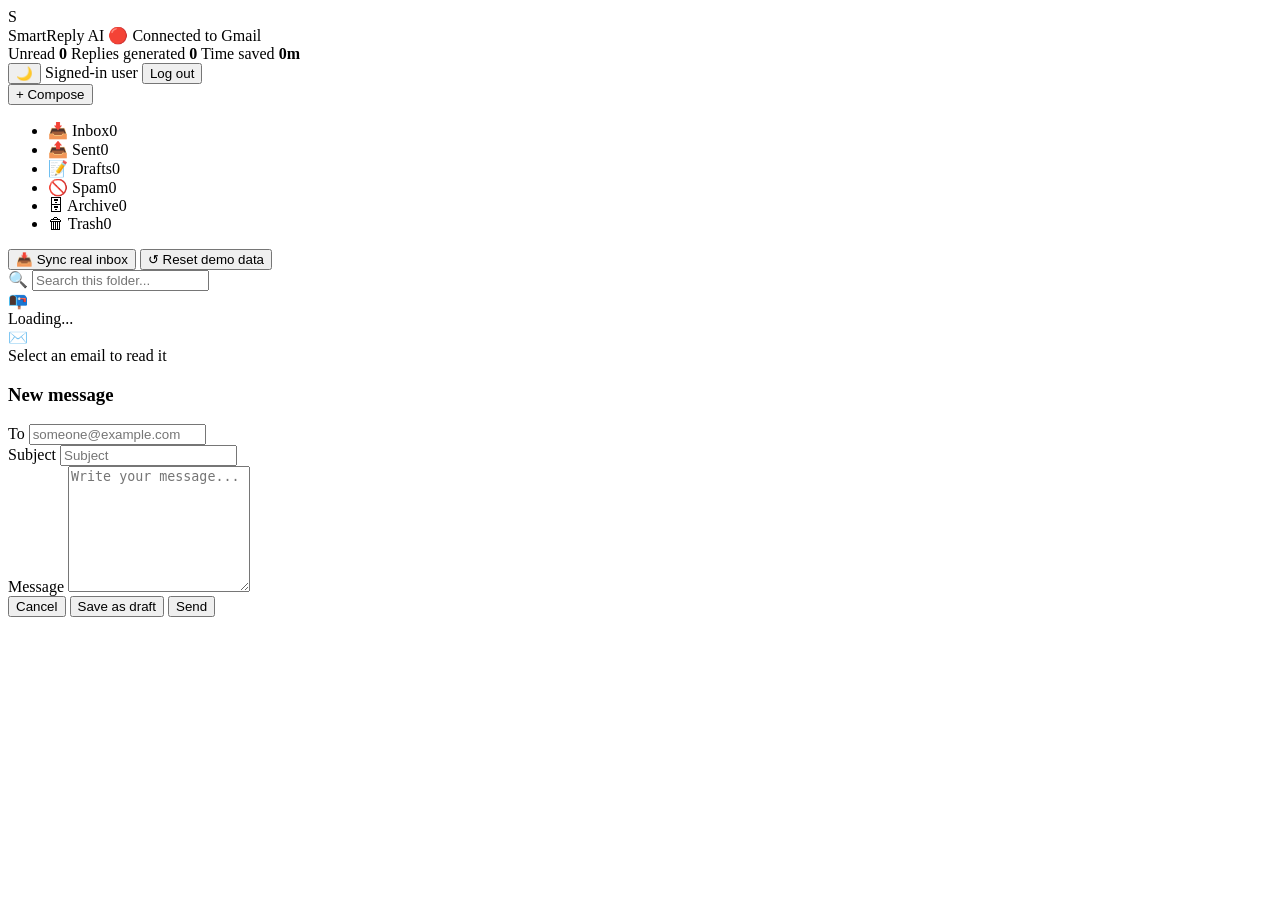
==== src/main/resources/templates/dashboard.html @ e0fdfcb8 "Initial commit: SmartReply AI - Java/Spring Boot email productivity app with Google OAuth2 login and" ====
<!DOCTYPE html>
<html lang="en" xmlns:th="http://www.thymeleaf.org">
<head>
  <meta charset="UTF-8" />
  <title>SmartReply AI - Dashboard</title>
  <meta name="viewport" content="width=device-width, initial-scale=1.0" />
  <!-- CSRF protection is on now that this app can send real email through an authenticated
       session - every non-GET fetch() call in app.js/api.js attaches this token as a header. -->
  <meta name="_csrf" th:content="${_csrf.token}" />
  <meta name="_csrf_header" th:content="${_csrf.headerName}" />
  <link rel="stylesheet" th:href="@{/css/base.css}" />
  <link rel="stylesheet" th:href="@{/css/dashboard.css}" />
</head>
<body>

<div class="app-shell">

  <header class="topbar">
    <div class="topbar-left">
      <div class="mark">S</div>
      <span>SmartReply AI</span>
      <span class="badge badge-urgent" title="Sending/reading uses your real signed-in Gmail account">🔴 Connected to Gmail</span>
    </div>
    <div class="topbar-stats">
      <span>Unread <b id="stat-unread">0</b></span>
      <span>Replies generated <b id="stat-replies">0</b></span>
      <span>Time saved <b id="stat-time">0m</b></span>
    </div>
    <div class="topbar-right">
      <button class="icon-btn" onclick="SmartReplyTheme.toggleTheme()" title="Toggle theme">
        <span data-theme-icon>🌙</span>
      </button>
      <span class="user-chip" th:text="${displayName}">Signed-in user</span>
      <button class="btn btn-secondary btn-sm" id="logout-btn">Log out</button>
    </div>
  </header>

  <aside class="sidebar">
    <button class="btn btn-primary compose-btn" id="compose-btn">+ Compose</button>
    <ul class="nav-list">
      <li class="nav-item active" data-folder="INBOX">
        <span>📥 Inbox</span><span class="nav-count" id="count-INBOX">0</span>
      </li>
      <li class="nav-item" data-folder="SENT">
        <span>📤 Sent</span><span class="nav-count" id="count-SENT">0</span>
      </li>
      <li class="nav-item" data-folder="DRAFTS">
        <span>📝 Drafts</span><span class="nav-count" id="count-DRAFTS">0</span>
      </li>
      <li class="nav-item" data-folder="SPAM">
        <span>🚫 Spam</span><span class="nav-count" id="count-SPAM">0</span>
      </li>
      <li class="nav-item" data-folder="ARCHIVE">
        <span>🗄 Archive</span><span class="nav-count" id="count-ARCHIVE">0</span>
      </li>
      <li class="nav-item" data-folder="TRASH">
        <span>🗑 Trash</span><span class="nav-count" id="count-TRASH">0</span>
      </li>
    </ul>
    <div class="sidebar-footer">
      <button class="btn btn-ghost btn-sm" id="sync-inbox-btn" title="Pulls your most recent real Gmail messages into Inbox (read-only)">📥 Sync real inbox</button>
      <button class="btn btn-ghost btn-sm" id="reset-demo-btn">↺ Reset demo data</button>
    </div>
  </aside>

  <section class="list-pane">
    <div class="list-pane-header">
      <div class="search-input-wrap">
        <span class="search-icon">🔍</span>
        <input type="text" id="search-input" placeholder="Search this folder..." />
      </div>
    </div>
    <div class="email-list scrollbar-thin" id="email-list">
      <div class="empty-state">
        <div class="emoji">📭</div>
        <div>Loading...</div>
      </div>
    </div>
  </section>

  <main class="reader-pane scrollbar-thin" id="reader-pane">
    <div class="empty-state">
      <div class="emoji">✉️</div>
      <div>Select an email to read it</div>
    </div>
  </main>
</div>

<!-- Compose / Draft modal -->
<div class="modal-overlay" id="compose-modal">
  <div class="modal-card">
    <h3 class="modal-title" id="compose-modal-title">New message</h3>
    <form id="compose-form">
      <input type="hidden" id="compose-id" />
      <input type="hidden" id="compose-replied-to" />
      <div class="field">
        <label for="compose-to">To</label>
        <input type="text" id="compose-to" placeholder="someone@example.com" />
        <div class="field-error" id="compose-to-error"></div>
      </div>
      <div class="field">
        <label for="compose-subject">Subject</label>
        <input type="text" id="compose-subject" placeholder="Subject" />
        <div class="field-error" id="compose-subject-error"></div>
      </div>
      <div class="field">
        <label for="compose-body">Message</label>
        <textarea id="compose-body" rows="8" placeholder="Write your message..."></textarea>
      </div>
      <div class="modal-actions">
        <button type="button" class="btn btn-ghost" id="compose-delete-btn" style="display:none;">Delete draft</button>
        <button type="button" class="btn btn-secondary" id="compose-cancel-btn">Cancel</button>
        <button type="button" class="btn btn-secondary" id="compose-save-draft-btn">Save as draft</button>
        <button type="submit" class="btn btn-primary" id="compose-send-btn">Send</button>
      </div>
    </form>
  </div>
</div>

<!-- Spring Security's /logout endpoint requires POST + a CSRF token - a real form submit
     handles both correctly (simpler and more robust than faking it with fetch). -->
<form id="logout-form" method="post" th:action="@{/logout}" style="display:none;">
  <input type="hidden" th:name="${_csrf.parameterName}" th:value="${_csrf.token}" />
</form>

<div id="toast-container"></div>

<script th:src="@{/js/theme.js}"></script>
<script th:src="@{/js/api.js}"></script>
<script th:src="@{/js/app.js}"></script>
</body>
</html>
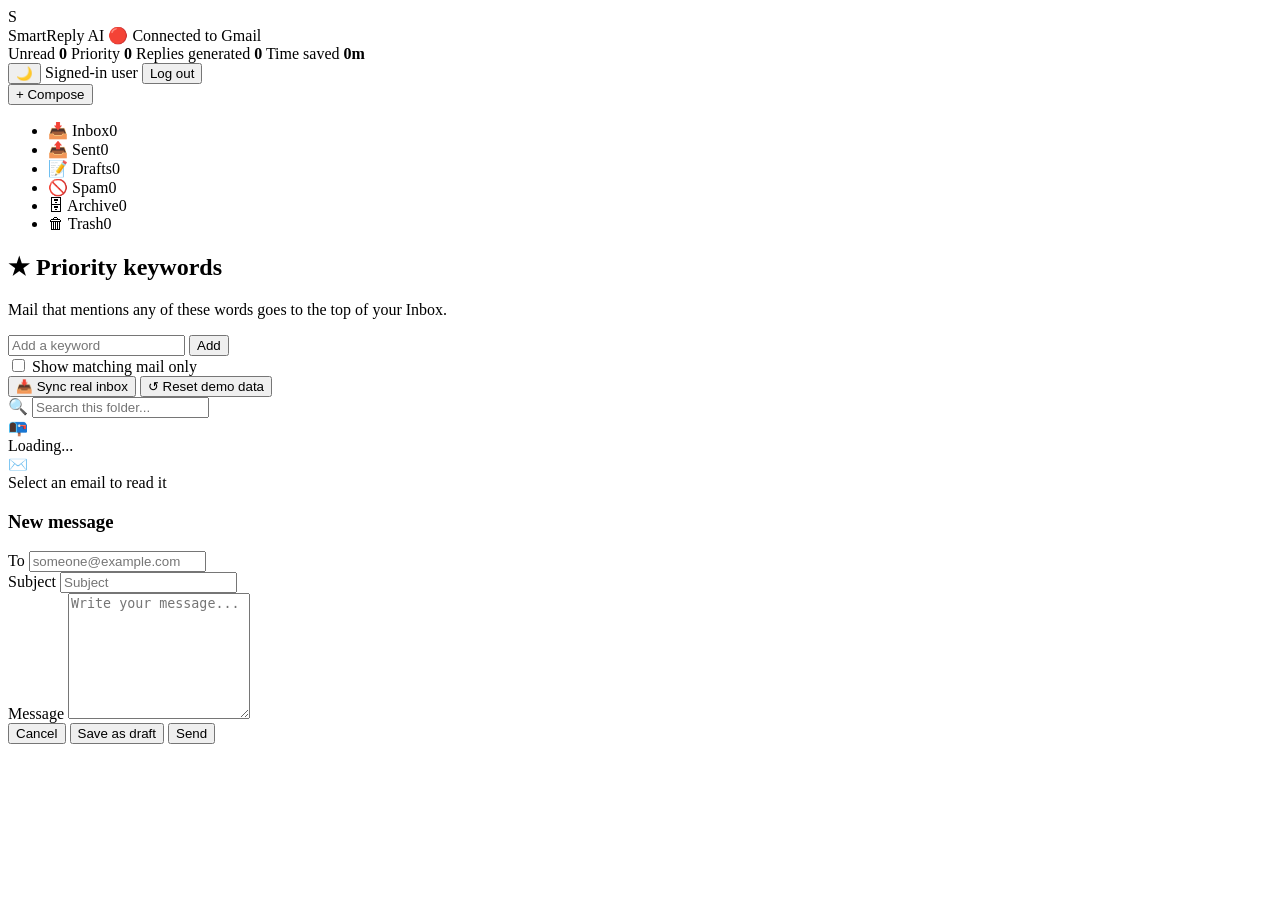
==== commit 75cc7dec: "Add personalised priority keywords to the dashboard Users save their own keywords; matching inbox em" ====
--- a/src/main/resources/templates/dashboard.html
+++ b/src/main/resources/templates/dashboard.html
@@ -23,6 +23,7 @@
     </div>
     <div class="topbar-stats">
       <span>Unread <b id="stat-unread">0</b></span>
+      <span title="Inbox emails that mention one of your priority keywords">Priority <b id="stat-priority">0</b></span>
       <span>Replies generated <b id="stat-replies">0</b></span>
       <span>Time saved <b id="stat-time">0m</b></span>
     </div>
@@ -57,6 +58,19 @@
         <span>🗑 Trash</span><span class="nav-count" id="count-TRASH">0</span>
       </li>
     </ul>
+    <section class="priority-panel" aria-labelledby="priority-title">
+      <h2 class="priority-title" id="priority-title">★ Priority keywords</h2>
+      <p class="priority-hint">Mail that mentions any of these words goes to the top of your Inbox.</p>
+      <form class="priority-form" id="priority-form" autocomplete="off">
+        <input type="text" id="priority-input" maxlength="40" placeholder="Add a keyword"
+               aria-label="New priority keyword" />
+        <button type="submit" class="btn btn-primary btn-sm">Add</button>
+      </form>
+      <div class="priority-chips" id="priority-chips" aria-live="polite"></div>
+      <label class="priority-only">
+        <input type="checkbox" id="priority-only" /> Show matching mail only
+      </label>
+    </section>
     <div class="sidebar-footer">
       <button class="btn btn-ghost btn-sm" id="sync-inbox-btn" title="Pulls your most recent real Gmail messages into Inbox (read-only)">📥 Sync real inbox</button>
       <button class="btn btn-ghost btn-sm" id="reset-demo-btn">↺ Reset demo data</button>
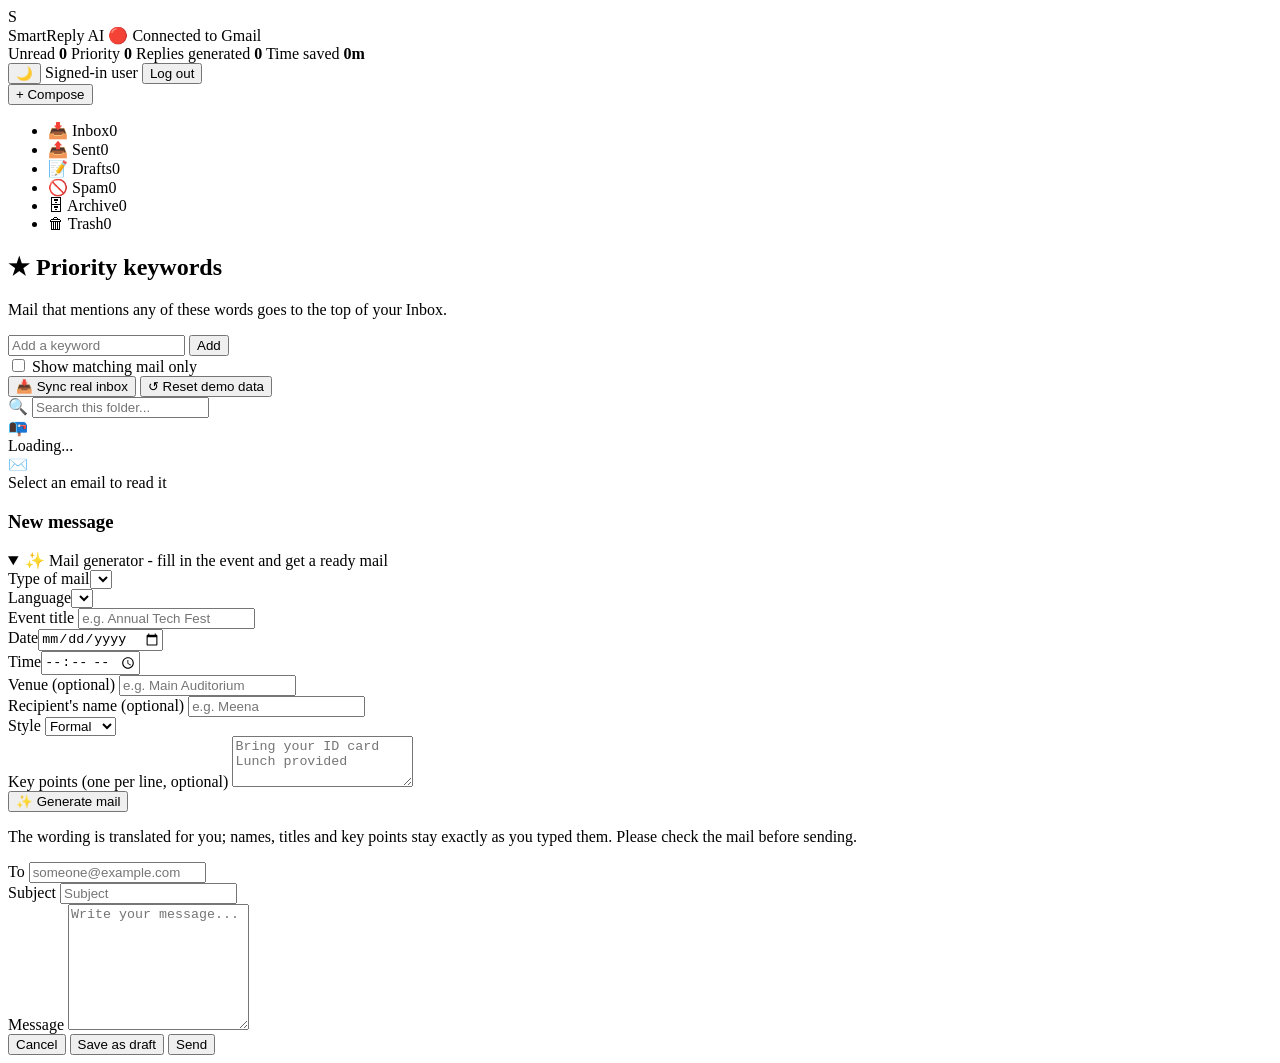
==== commit 91f342ca: "Add mail generator, enhance options and multilingual mail and replies Compose gets a generator (type" ====
--- a/src/main/resources/templates/dashboard.html
+++ b/src/main/resources/templates/dashboard.html
@@ -104,6 +104,43 @@
 <div class="modal-overlay" id="compose-modal">
   <div class="modal-card">
     <h3 class="modal-title" id="compose-modal-title">New message</h3>
+    <!-- Mail generator. Kept OUTSIDE the form on purpose: pressing Enter in these fields must never send mail. -->
+    <details class="mailgen" id="mailgen" open>
+      <summary>✨ Mail generator <span class="muted">- fill in the event and get a ready mail</span></summary>
+      <div class="mailgen-grid">
+        <div class="field"><label for="gen-kind">Type of mail</label><select id="gen-kind"></select></div>
+        <div class="field"><label for="gen-language">Language</label><select id="gen-language"></select></div>
+        <div class="field wide"><label for="gen-title">Event title</label>
+          <input type="text" id="gen-title" maxlength="120" placeholder="e.g. Annual Tech Fest" /></div>
+        <div class="field"><label for="gen-date">Date</label><input type="date" id="gen-date" /></div>
+        <div class="field"><label for="gen-time">Time</label><input type="time" id="gen-time" /></div>
+        <div class="field wide"><label for="gen-venue">Venue (optional)</label>
+          <input type="text" id="gen-venue" maxlength="120" placeholder="e.g. Main Auditorium" /></div>
+        <div class="field"><label for="gen-recipient">Recipient's name (optional)</label>
+          <input type="text" id="gen-recipient" maxlength="60" placeholder="e.g. Meena" /></div>
+        <div class="field"><label for="gen-tone">Style</label>
+          <select id="gen-tone">
+            <option value="FORMAL">Formal</option>
+            <option value="FRIENDLY">Friendly</option>
+            <option value="CONCISE">Short</option>
+            <option value="DETAILED">Detailed</option>
+          </select></div>
+        <div class="field wide"><label for="gen-points">Key points (one per line, optional)</label>
+          <textarea id="gen-points" rows="3" maxlength="600" placeholder="Bring your ID card&#10;Lunch provided"></textarea></div>
+      </div>
+      <div class="field-error" id="gen-error"></div>
+      <div class="mailgen-actions">
+        <button type="button" class="btn btn-primary btn-sm" id="gen-btn">✨ Generate mail</button>
+      </div>
+      <div class="chip-row" id="gen-enhance" style="display:none;">
+        <span class="chip-label">Not quite right?</span>
+        <button type="button" class="chip" data-tone="FORMAL">More formal</button>
+        <button type="button" class="chip" data-tone="FRIENDLY">Friendlier</button>
+        <button type="button" class="chip" data-tone="CONCISE">Shorter</button>
+        <button type="button" class="chip" data-tone="DETAILED">More detailed</button>
+      </div>
+      <p class="mailgen-note">The wording is translated for you; names, titles and key points stay exactly as you typed them. Please check the mail before sending.</p>
+    </details>
     <form id="compose-form">
       <input type="hidden" id="compose-id" />
       <input type="hidden" id="compose-replied-to" />
